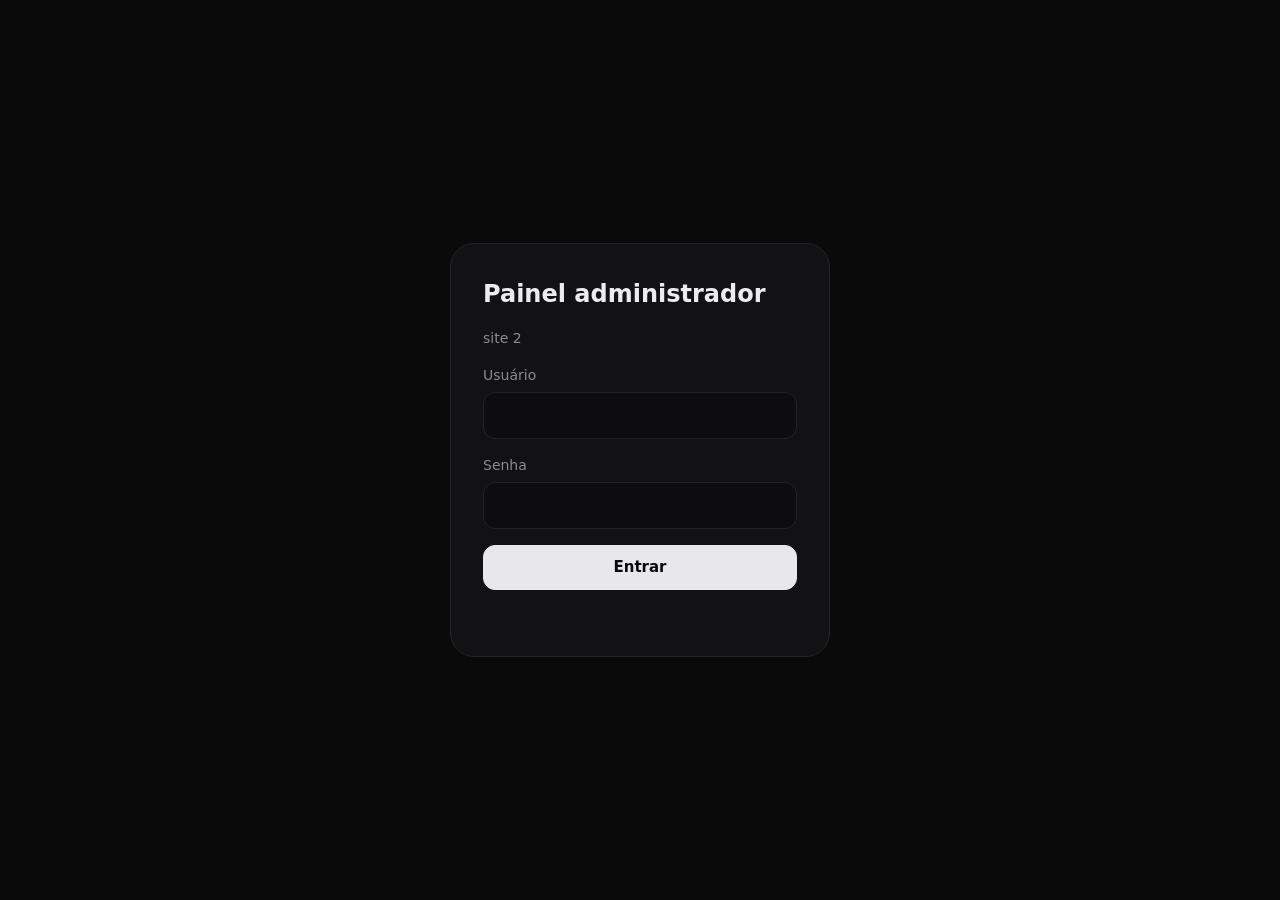
==== static/admin.html @ beaf4526 "Boate Azul 0.1.0: casais +18, conversa privada, match bilateral, núcleo, missões, landing cinematogr" ====
<!doctype html>
<html lang="pt-BR">
<head>
<meta charset="utf-8">
<meta name="viewport" content="width=device-width,initial-scale=1">
<meta name="robots" content="noindex">
<title>Admin</title>
<style>
:root{--bg:#0a0a0b;--card:#121214;--bd:#232327;--fg:#ececef;--mut:#8b8b93;--ac:#e8e8ec;--ok:#4ade80;--err:#f87171}
*{box-sizing:border-box;margin:0}
body{background:var(--bg);color:var(--fg);font:15px/1.5 Inter,system-ui,-apple-system,Segoe UI,sans-serif;min-height:100vh}
button,input,textarea{font:inherit;color:inherit}
.btn{border:1px solid var(--bd);background:#1a1a1d;border-radius:12px;padding:10px 16px;cursor:pointer;transition:.2s}
.btn:hover{background:#232327}.btn.pri{background:var(--ac);color:#0a0a0b;border-color:var(--ac);font-weight:600}.btn.pri:hover{opacity:.9}
.btn:disabled{opacity:.5;cursor:default}
.entrar{min-height:100vh;display:grid;place-items:center;padding:16px}
.caixa{width:min(380px,100%);background:var(--card);border:1px solid var(--bd);border-radius:24px;padding:32px;display:grid;gap:16px}
.caixa h1{font-size:24px}.caixa p{color:var(--mut);font-size:14px}
label{display:grid;gap:6px;font-size:14px;color:var(--mut)}
input{background:#0d0d0f;border:1px solid var(--bd);border-radius:12px;padding:12px}
input:focus,textarea:focus{outline:2px solid #3a3a40;outline-offset:0}
.topo{position:sticky;top:0;z-index:5;background:rgba(10,10,11,.85);backdrop-filter:blur(12px);border-bottom:1px solid var(--bd)}
.topo .in{max-width:1200px;margin:0 auto;padding:12px 24px;display:flex;align-items:center;gap:16px}
.topo b{font-size:16px}.topo .dim{color:var(--mut);font-size:13px}
.abas{display:flex;gap:4px;margin-left:auto;background:var(--card);border:1px solid var(--bd);border-radius:999px;padding:4px}
.abas button{border:0;background:none;padding:6px 14px;border-radius:999px;cursor:pointer;color:var(--mut)}
.abas button[aria-selected=true]{background:#232327;color:var(--fg)}
main{max-width:1200px;margin:0 auto;padding:24px}
.kpis{display:grid;grid-template-columns:repeat(3,1fr);gap:12px;margin-bottom:16px}
.kpi{background:var(--card);border:1px solid var(--bd);border-radius:16px;padding:16px}.kpi small{color:var(--mut)}.kpi b{display:block;font-size:28px}
.lista{background:var(--card);border:1px solid var(--bd);border-radius:16px;overflow:hidden}
.linha{display:grid;grid-template-columns:2fr 1fr 1fr 1fr;gap:12px;padding:12px 16px;border-top:1px solid var(--bd);font-size:14px}
.linha:first-child{border-top:0;color:var(--mut);font-size:12px;text-transform:uppercase;letter-spacing:.04em}
.pill{display:inline-block;padding:2px 10px;border-radius:999px;font-size:12px;border:1px solid var(--bd)}.pill.on{border-color:#1f5f3a;color:var(--ok)}
.busca{margin-bottom:12px;width:100%}
.ed{display:grid;grid-template-columns:240px 1fr;gap:16px;align-items:start}
.skills{display:grid;gap:6px}.skills button{text-align:left;border:1px solid var(--bd);background:var(--card);border-radius:12px;padding:12px;cursor:pointer}
.skills button[aria-current=true]{border-color:#55555d;background:#1a1a1d}.skills small{display:block;color:var(--mut);font-size:12px}
.painel{background:var(--card);border:1px solid var(--bd);border-radius:16px;padding:16px;display:grid;gap:12px}
.painel .cab{display:flex;gap:8px;align-items:center;flex-wrap:wrap}.painel .cab b{margin-right:auto}
textarea{width:100%;min-height:62vh;background:#0d0d0f;border:1px solid var(--bd);border-radius:12px;padding:16px;font:13.5px/1.6 ui-monospace,SFMono-Regular,Menlo,Consolas,monospace;resize:vertical;tab-size:2}
.hist{display:flex;gap:6px;flex-wrap:wrap;font-size:12px}.hist button{border:1px solid var(--bd);background:none;border-radius:999px;padding:4px 10px;cursor:pointer;color:var(--mut)}
.msg{font-size:13px;color:var(--mut);min-height:18px}.msg.erro{color:var(--err)}.msg.ok{color:var(--ok)}
@media (max-width:760px){.ed{grid-template-columns:1fr}.linha{grid-template-columns:1fr 1fr}.kpis{grid-template-columns:1fr}}
</style>
</head>
<body>
<div class="entrar" id="v-entrar" hidden>
  <form class="caixa" id="f-entrar">
    <h1>Painel administrador</h1><p id="produto-nome"></p>
    <label>Usuário<input id="e-u" autocomplete="username" required></label>
    <label>Senha<input id="e-s" type="password" autocomplete="current-password" required></label>
    <button class="btn pri">Entrar</button><div class="msg" id="e-msg"></div>
  </form>
</div>
<div id="v-painel" hidden>
  <header class="topo"><div class="in"><b id="tit">Admin</b><span class="dim">painel administrador</span>
    <nav class="abas"><button data-aba="clientes" aria-selected="true">Clientes</button><button data-aba="skills">Skills da IA</button></nav>
    <button class="btn" id="sair">Sair</button></div></header>
  <main>
    <section data-p="clientes">
      <div class="kpis" id="kpis"></div>
      <input class="busca" id="busca" placeholder="Buscar por e-mail ou plano">
      <div class="lista" id="clientes"></div>
    </section>
    <section data-p="skills" hidden>
      <div class="ed"><div class="skills" id="skills"></div>
        <div class="painel" id="editor"><p class="msg">Escolha uma skill.</p></div></div>
    </section>
  </main>
</div>
<script>
;(() => {
  const $ = (q) => document.querySelector(q), $$ = (q) => [...document.querySelectorAll(q)]
  const esc = (s) => String(s ?? '').replace(/[&<>"']/g, (c) => ({ '&': '&amp;', '<': '&lt;', '>': '&gt;', '"': '&quot;', "'": '&#39;' })[c])
  const data = (t) => t ? new Date(t * 1000).toLocaleString('pt-BR', { dateStyle: 'short', timeStyle: 'short' }) : '—'
  const produto = location.hostname.split('.')[0].replace(/-/g, ' ')
  document.title = 'Admin · ' + produto; $('#tit').textContent = produto; $('#produto-nome').textContent = produto
  async function api(u, op = {}) {
    const r = await fetch(u, { ...op, headers: { 'Content-Type': 'application/json' } })
    let j = {}; try { j = await r.json() } catch {}
    if (r.status === 401 && !u.endsWith('/entrar')) { mostrar(false); throw new Error('entre de novo') }
    if (!r.ok) throw new Error(typeof j.detail === 'string' ? j.detail : 'Não deu certo.')
    return j
  }
  let CLI = [], ATUAL = null, SUJO = false
  function mostrar(logado) { $('#v-entrar').hidden = logado; $('#v-painel').hidden = !logado; if (logado) clientes() }
  $('#f-entrar').onsubmit = async (e) => { e.preventDefault(); try { await api('/api/painel/entrar', { method: 'POST', body: JSON.stringify({ usuario: $('#e-u').value, senha: $('#e-s').value }) }); mostrar(true) } catch (err) { $('#e-msg').textContent = err.message; $('#e-msg').className = 'msg erro' } }
  $('#sair').onclick = async () => { await api('/api/painel/sair', { method: 'POST' }); mostrar(false) }
  $$('[data-aba]').forEach((b) => (b.onclick = () => { if (SUJO && !confirm('Há alterações não salvas. Sair mesmo assim?')) return
    $$('[data-aba]').forEach((x) => x.setAttribute('aria-selected', String(x === b))); $$('[data-p]').forEach((p) => (p.hidden = p.dataset.p !== b.dataset.aba)); b.dataset.aba === 'skills' ? skills() : clientes() }))
  function desenhar() {
    const q = $('#busca').value.toLowerCase(), l = CLI.filter((c) => !q || JSON.stringify(c).toLowerCase().includes(q))
    $('#clientes').innerHTML = '<div class="linha"><span>Cliente</span><span>Plano</span><span>Ativo até</span><span>Desde</span></div>' + (l.map((c) =>
      `<div class="linha"><span>${esc(c.email)}</span><span><span class="pill ${c.ativo ? 'on' : ''}">${esc(c.plano || 'grátis')}</span></span><span>${data(c.ativo_ate)}</span><span>${data(c.criado)}</span></div>`).join('') || '<div class="linha"><span>Nenhum cliente.</span></div>')
  }
  async function clientes() { const r = await api('/api/painel/resumo'); CLI = r.clientes
    $('#kpis').innerHTML = `<div class="kpi"><small>Clientes</small><b>${r.total}</b></div><div class="kpi"><small>Com plano ativo</small><b>${r.ativos}</b></div><div class="kpi"><small>Grátis</small><b>${r.total - r.ativos}</b></div>`; desenhar() }
  $('#busca').oninput = desenhar
  async function skills() { const { skills } = await api('/api/painel/skills')
    $('#skills').innerHTML = skills.map((s) => `<button data-s="${esc(s.nome)}" aria-current="${s.nome === ATUAL}"><b>${esc(s.nome)}</b><small>${s.por === 'painel' ? 'editada no painel' : 'versão do repositório'} · ${data(s.atualizado)}</small></button>`).join('')
    $$('[data-s]').forEach((b) => (b.onclick = () => { if (SUJO && !confirm('Há alterações não salvas. Trocar mesmo assim?')) return; abrir(b.dataset.s) }))
    if (!ATUAL && skills[0]) abrir(skills[0].nome) }
  async function abrir(nome) { const s = await api('/api/painel/skills/' + encodeURIComponent(nome)); ATUAL = nome; SUJO = false
    $$('[data-s]').forEach((b) => b.setAttribute('aria-current', String(b.dataset.s === nome)))
    $('#editor').innerHTML = `<div class="cab"><b>${esc(nome)}.md</b><button class="btn" id="restaurar">Restaurar do repositório</button><button class="btn pri" id="salvar">Salvar</button></div>
      <textarea id="txt" spellcheck="false"></textarea><div class="msg" id="s-msg">Salvou, a próxima resposta da IA já usa esta versão.</div>
      ${s.historico.length ? `<div class="hist"><span class="msg">Versões anteriores:</span>${s.historico.map((h) => `<button data-h="${h.id}">${data(h.salvo)}</button>`).join('')}</div>` : ''}`
    $('#txt').value = s.conteudo; $('#txt').oninput = () => { SUJO = true; $('#s-msg').textContent = 'Alterações não salvas.'; $('#s-msg').className = 'msg' }
    $('#salvar').onclick = async () => { try { await api('/api/painel/skills/' + encodeURIComponent(nome), { method: 'PUT', body: JSON.stringify({ conteudo: $('#txt').value }) }); SUJO = false; skills(); abrir(nome).then(() => { $('#s-msg').textContent = 'Salvo.'; $('#s-msg').className = 'msg ok' }) } catch (e) { $('#s-msg').textContent = e.message; $('#s-msg').className = 'msg erro' } }
    $('#restaurar').onclick = async () => { if (!confirm('Voltar para a versão do repositório? A atual fica no histórico.')) return; await api(`/api/painel/skills/${encodeURIComponent(nome)}/restaurar`, { method: 'POST' }); SUJO = false; skills(); abrir(nome) }
    $$('[data-h]').forEach((b) => (b.onclick = async () => { const h = await api(`/api/painel/skills/${encodeURIComponent(nome)}/historico/${b.dataset.h}`); if (confirm('Carregar esta versão no editor? (só grava ao clicar em Salvar)')) { $('#txt').value = h.conteudo; SUJO = true; $('#s-msg').textContent = 'Versão antiga carregada. Clique em Salvar para usar.'; $('#s-msg').className = 'msg' } }))
  }
  window.addEventListener('beforeunload', (e) => { if (SUJO) { e.preventDefault(); e.returnValue = '' } })
  fetch('/api/painel/resumo').then((r) => mostrar(r.ok)).catch(() => mostrar(false))
})()
</script>
</body>
</html>
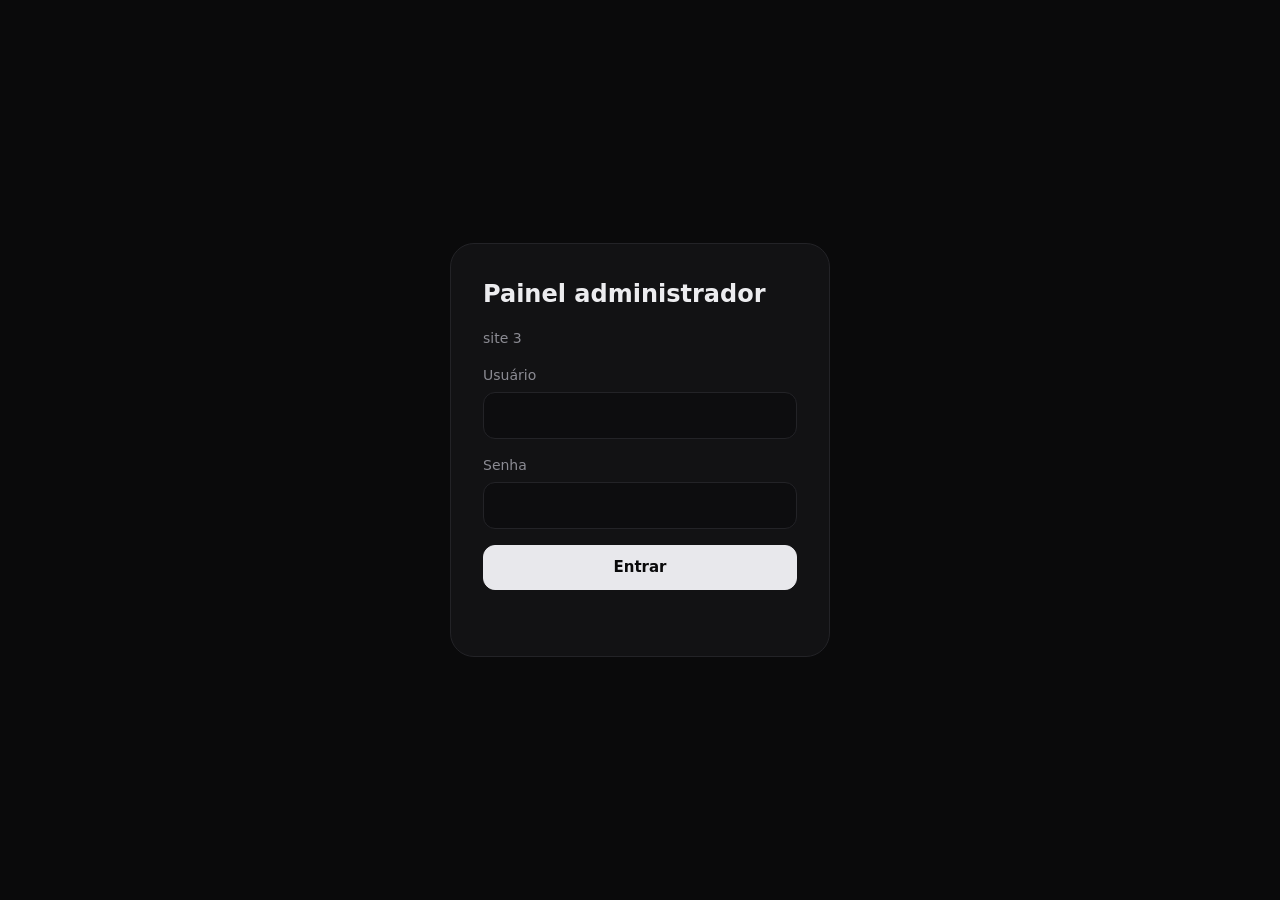
==== commit b0c1406d: "Admin padrão: aba Usuários (listar, trocar plano, dar dias, apagar; QA protegido)" ====
--- a/static/admin.html
+++ b/static/admin.html
@@ -115,5 +115,6 @@
   fetch('/api/painel/resumo').then((r) => mostrar(r.ok)).catch(() => mostrar(false))
 })()
 </script>
+<script src="/s/admin_usuarios.js"></script>
 </body>
 </html>
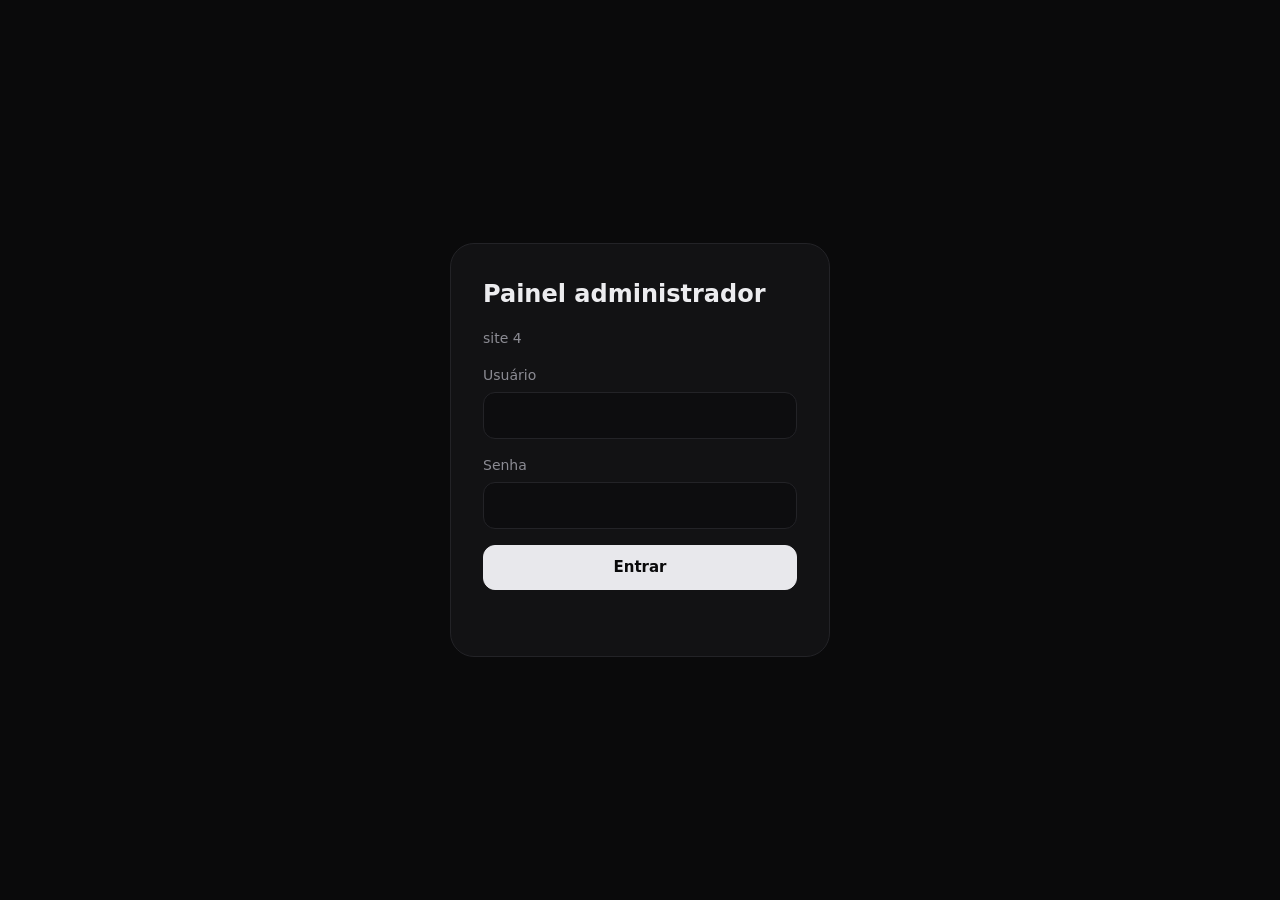
==== commit 4dad50a5: "Boate Azul: WhatsApp (vinculo por codigo, conversa privada pelo Whats, avisos ao casal, numero da ca" ====
--- a/static/admin.html
+++ b/static/admin.html
@@ -116,5 +116,7 @@
 })()
 </script>
 <script src="/s/admin_usuarios.js"></script>
+<script src="/s/qrcode.js"></script>
+<script src="/s/admin_whats.js"></script>
 </body>
 </html>
